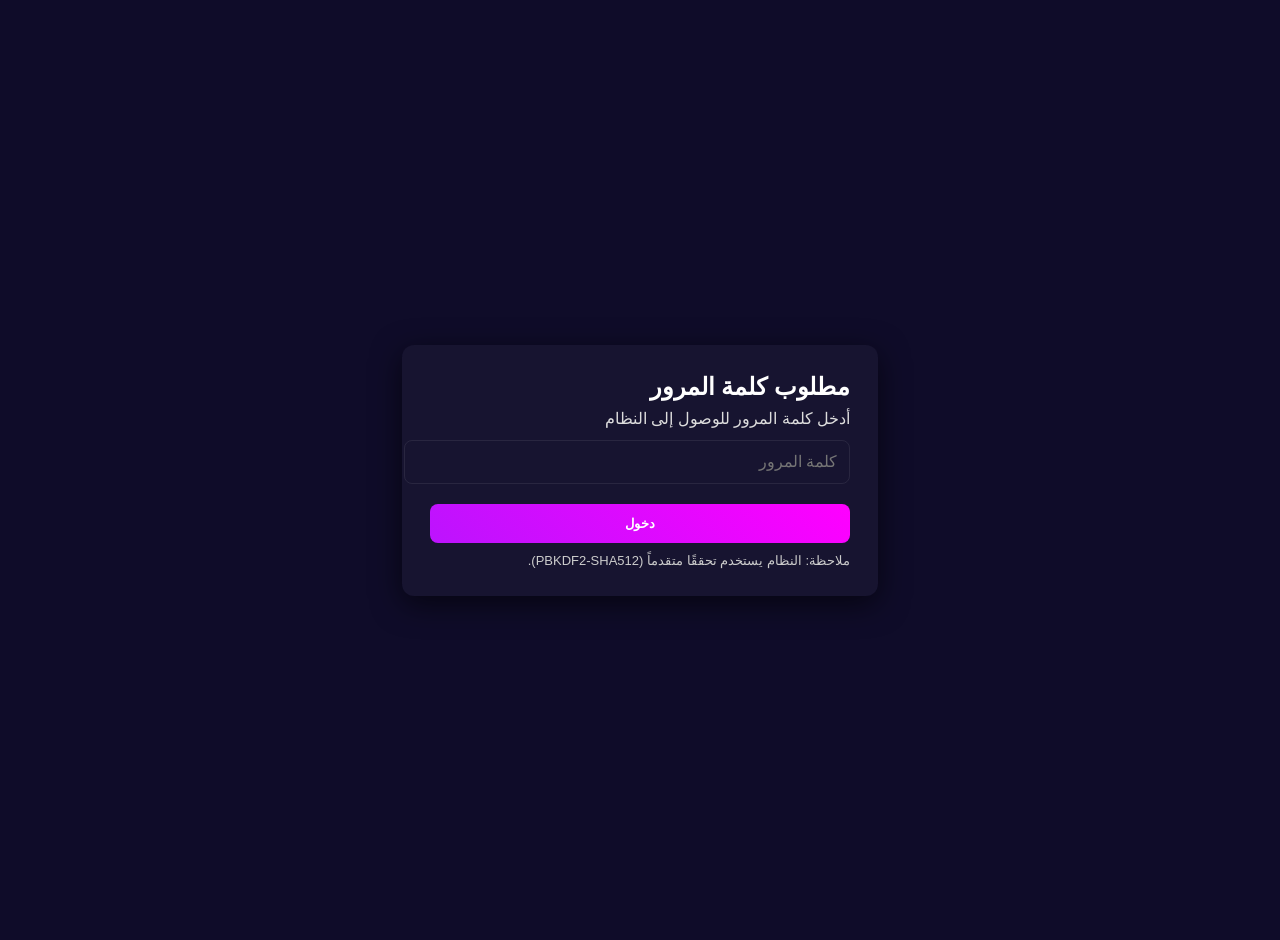
==== login.html @ 5e788ad3 "Initial commit: Collecting Centers Web Application" ====
<!doctype html>
<html lang="ar" dir="rtl">
<head>
  <meta charset="utf-8">
  <meta name="viewport" content="width=device-width,initial-scale=1">
  <title>تسجيل الدخول</title>
  <link rel="stylesheet" href="css/styles.css">
  <style>
    body{display:flex;align-items:center;justify-content:center;height:100vh;background:#0f0c29;color:#fff;font-family:Tajawal, sans-serif}
    .card{background:rgba(255,255,255,0.03);padding:28px;border-radius:12px;max-width:420px;width:90%;box-shadow:0 8px 30px rgba(0,0,0,0.6)}
    input{width:100%;padding:12px;border-radius:8px;border:1px solid rgba(255,255,255,0.08);background:transparent;color:#fff;font-size:16px}
    button{margin-top:12px;padding:12px;width:100%;border-radius:8px;background:linear-gradient(45deg,#bc13fe,#ff00ff);color:#fff;border:none;font-weight:800}
    .hint{font-size:13px;color:#ccc;margin-top:8px}
  </style>
</head>
<body>
  <div class="card">
    <h2 style="margin:0 0 8px 0">مطلوب كلمة المرور</h2>
    <div style="margin-bottom:12px;color:#ddd">أدخل كلمة المرور للوصول إلى النظام</div>
    <input id="pwd" type="password" placeholder="كلمة المرور">
    <div id="loginMsg" class="hint"></div>
    <button id="btn">دخول</button>
    <div class="hint" style="margin-top:10px">ملاحظة: النظام يستخدم تحققًا متقدماً (PBKDF2-SHA512).</div>
  </div>

  <script src="js/auth.js"></script>
  <script>
    document.getElementById('pwd').addEventListener('keypress', (e)=>{ if(e.key==='Enter') document.getElementById('btn').click(); });
    document.getElementById('btn').addEventListener('click', async ()=>{
      const v = document.getElementById('pwd').value || '';
      document.getElementById('loginMsg').innerText = 'جاري التحقق...';
      await Auth.login(v);
    });

    // If already authenticated, redirect to index
    (async ()=>{ if(Auth.isAuthenticated()) window.location.replace('index.html'); })();
  </script>
</body>
</html>
---- css/styles.css ----
/* ============================================
   SECURITY STATS X-TREME - MAIN STYLES
   ============================================ */

/* Root Variables & Configuration */
:root {
    --neon-blue: #00f3ff;
    --neon-pink: #ff00ff;
    --neon-purple: #bc13fe;
    --glass-bg: rgba(255, 255, 255, 0.05);
    --glass-border: rgba(255, 255, 255, 0.2);
    --text-glow: 0 0 10px rgba(255, 255, 255, 0.5);
    --enable-animations: 1;
}

/* Typography & Font Settings */
@import url('https://fonts.googleapis.com/css2?family=Tajawal:wght@400;700;900&display=swap');

/* Global Body Styles */
body {
    font-family: 'Tajawal', -apple-system, BlinkMacSystemFont, 'Segoe UI', sans-serif;
    background: linear-gradient(-45deg, #0f0c29, #302b63, #24243e, #1a0b2e) fixed;
    min-height: 100vh;
    margin: 0;
    padding: 20px;
    color: white;
    overflow-x: hidden;
    will-change: auto;
}

/* Accessibility: Respect Motion Preferences */
@media (prefers-reduced-motion: reduce) {
    * {
        animation-duration: 0.01ms !important;
        animation-iteration-count: 1 !important;
        transition-duration: 0.01ms !important;
    }
    :root {
        --enable-animations: 0;
    }
}

/* Particles Background - Optimized */
.particles {
    position: fixed;
    top: 0;
    left: 0;
    width: 100%;
    height: 100%;
    pointer-events: none;
    z-index: -1;
    background-image: radial-gradient(circle, rgba(255, 255, 255, 0.08) 1px, transparent 1px);
    background-size: 30px 30px;
    background-attachment: fixed;
}

/* ============================================
   ANIMATIONS
   ============================================ */

@keyframes popIn {
    0% {
        opacity: 0;
        transform: scale(0.5);
    }
    100% {
        opacity: 1;
        transform: scale(1);
    }
}

@keyframes slideUp {
    to {
        opacity: 1;
        transform: translateY(0);
    }
}

@keyframes confetti-fall {
    0% {
        transform: translateY(-100vh) rotate(0deg);
        opacity: 1;
    }
    100% {
        transform: translateY(100vh) rotate(720deg);
        opacity: 0;
    }
}

/* ============================================
   TEXT & TYPOGRAPHY
   ============================================ */

h1, h2, h3, h4, h5, h6 {
    margin: 0;
    font-weight: 900;
}

p {
    margin: 0;
}

/* ============================================
   UTILITY CLASSES
   ============================================ */

.text-center {
    text-align: center;
}

.mt-20 {
    margin-top: 20px;
}

.mb-40 {
    margin-bottom: 40px;
}

.hidden {
    display: none !important;
}

/* ============================================
   SCROLL & OVERFLOW
   ============================================ */

/* Custom scrollbar styling (optional) */
::-webkit-scrollbar {
    width: 8px;
    height: 8px;
}

::-webkit-scrollbar-track {
    background: rgba(255, 255, 255, 0.05);
}

::-webkit-scrollbar-thumb {
    background: var(--neon-blue);
    border-radius: 4px;
}

::-webkit-scrollbar-thumb:hover {
    background: var(--neon-pink);
}
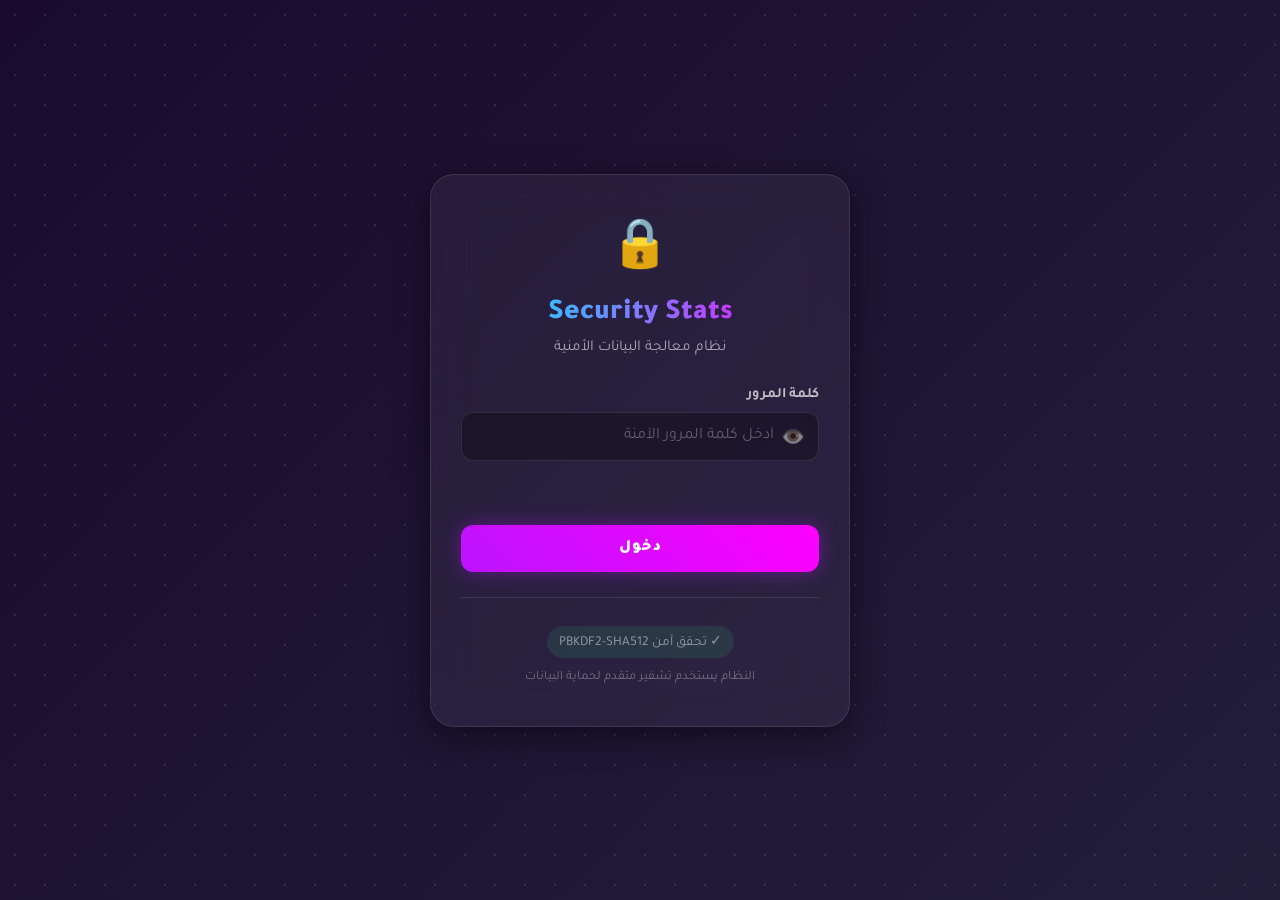
==== commit 45429f3f: "Improve login page: responsive design and modern UI" ====
--- a/login.html
+++ b/login.html
@@ -1,39 +1,412 @@
-<!doctype html>
+<!DOCTYPE html>
 <html lang="ar" dir="rtl">
 <head>
-  <meta charset="utf-8">
-  <meta name="viewport" content="width=device-width,initial-scale=1">
-  <title>تسجيل الدخول</title>
-  <link rel="stylesheet" href="css/styles.css">
-  <style>
-    body{display:flex;align-items:center;justify-content:center;height:100vh;background:#0f0c29;color:#fff;font-family:Tajawal, sans-serif}
-    .card{background:rgba(255,255,255,0.03);padding:28px;border-radius:12px;max-width:420px;width:90%;box-shadow:0 8px 30px rgba(0,0,0,0.6)}
-    input{width:100%;padding:12px;border-radius:8px;border:1px solid rgba(255,255,255,0.08);background:transparent;color:#fff;font-size:16px}
-    button{margin-top:12px;padding:12px;width:100%;border-radius:8px;background:linear-gradient(45deg,#bc13fe,#ff00ff);color:#fff;border:none;font-weight:800}
-    .hint{font-size:13px;color:#ccc;margin-top:8px}
-  </style>
+    <meta charset="UTF-8">
+    <meta name="viewport" content="width=device-width, initial-scale=1.0">
+    <meta name="description" content="نظام المصادقة الآمن">
+    <meta name="theme-color" content="#0f0c29">
+    <title>Security Stats - تسجيل الدخول</title>
+    <link href="https://fonts.googleapis.com/css2?family=Tajawal:wght@400;700;900&display=swap" rel="stylesheet">
+    <link rel="stylesheet" href="css/styles.css">
+    <style>
+        * { margin: 0; padding: 0; box-sizing: border-box; }
+
+        body {
+            display: flex;
+            align-items: center;
+            justify-content: center;
+            min-height: 100vh;
+            background: linear-gradient(-45deg, #0f0c29, #302b63, #24243e, #1a0b2e);
+            background-size: 400% 400%;
+            animation: gradientBG 15s ease infinite;
+            font-family: 'Tajawal', sans-serif;
+            padding: 20px;
+            overflow: hidden;
+        }
+
+        .particles {
+            position: fixed;
+            top: 0;
+            left: 0;
+            width: 100%;
+            height: 100%;
+            pointer-events: none;
+            z-index: -1;
+            background-image: radial-gradient(circle, rgba(255,255,255,0.1) 1px, transparent 1px);
+            background-size: 30px 30px;
+            animation: moveParticles 20s linear infinite;
+        }
+
+        @keyframes gradientBG {
+            0% { background-position: 0% 50%; }
+            50% { background-position: 100% 50%; }
+            100% { background-position: 0% 50%; }
+        }
+
+        @keyframes moveParticles {
+            from { transform: translateY(0); }
+            to { transform: translateY(-50%); }
+        }
+
+        @keyframes slideIn {
+            from {
+                opacity: 0;
+                transform: translateY(30px);
+            }
+            to {
+                opacity: 1;
+                transform: translateY(0);
+            }
+        }
+
+        @keyframes pulse {
+            0%, 100% { box-shadow: 0 0 20px rgba(0,243,255,0.4); }
+            50% { box-shadow: 0 0 40px rgba(0,243,255,0.8); }
+        }
+
+        .login-container {
+            width: 100%;
+            max-width: 420px;
+            animation: slideIn 0.8s ease;
+            z-index: 10;
+        }
+
+        .login-card {
+            background: rgba(255, 255, 255, 0.05);
+            backdrop-filter: blur(20px);
+            border: 1px solid rgba(255, 255, 255, 0.1);
+            border-radius: 24px;
+            padding: 40px 30px;
+            box-shadow: 0 8px 32px rgba(0, 0, 0, 0.5);
+            transition: all 0.3s ease;
+        }
+
+        .login-card:hover {
+            border-color: rgba(0, 243, 255, 0.3);
+            box-shadow: 0 15px 50px rgba(0, 243, 255, 0.1);
+        }
+
+        .login-header {
+            text-align: center;
+            margin-bottom: 30px;
+        }
+
+        .login-icon {
+            font-size: 3rem;
+            margin-bottom: 15px;
+            display: block;
+            animation: pulse 2s ease infinite;
+        }
+
+        .login-title {
+            font-size: 1.8rem;
+            font-weight: 900;
+            background: linear-gradient(to right, #00f3ff, #ff00ff);
+            -webkit-background-clip: text;
+            background-clip: text;
+            color: transparent;
+            margin-bottom: 8px;
+        }
+
+        .login-subtitle {
+            color: rgba(255, 255, 255, 0.6);
+            font-size: 0.95rem;
+        }
+
+        .form-group {
+            margin-bottom: 20px;
+        }
+
+        .form-label {
+            display: block;
+            color: rgba(255, 255, 255, 0.7);
+            font-size: 0.9rem;
+            margin-bottom: 8px;
+            font-weight: 600;
+        }
+
+        .input-wrapper {
+            position: relative;
+            display: flex;
+            align-items: center;
+        }
+
+        #pwd {
+            width: 100%;
+            padding: 14px 16px;
+            padding-right: 44px;
+            border-radius: 12px;
+            border: 1px solid rgba(255, 255, 255, 0.1);
+            background: rgba(0, 0, 0, 0.3);
+            color: #fff;
+            font-family: 'Tajawal', sans-serif;
+            font-size: 16px;
+            transition: all 0.3s ease;
+        }
+
+        #pwd:focus {
+            outline: none;
+            border-color: #00f3ff;
+            background: rgba(0, 0, 0, 0.4);
+            box-shadow: 0 0 15px rgba(0, 243, 255, 0.2);
+        }
+
+        #pwd::placeholder {
+            color: rgba(255, 255, 255, 0.3);
+        }
+
+        .toggle-password {
+            position: absolute;
+            right: 14px;
+            background: none;
+            border: none;
+            color: rgba(255, 255, 255, 0.5);
+            cursor: pointer;
+            font-size: 1.2rem;
+            transition: color 0.3s ease;
+        }
+
+        .toggle-password:hover {
+            color: rgba(255, 255, 255, 0.8);
+        }
+
+        #btn {
+            width: 100%;
+            padding: 14px;
+            margin-top: 20px;
+            border-radius: 12px;
+            border: none;
+            background: linear-gradient(45deg, #bc13fe, #ff00ff);
+            color: #fff;
+            font-family: 'Tajawal', sans-serif;
+            font-weight: 900;
+            font-size: 1rem;
+            cursor: pointer;
+            transition: all 0.3s ease;
+            box-shadow: 0 0 20px rgba(188, 19, 254, 0.4);
+            letter-spacing: 1px;
+        }
+
+        #btn:hover {
+            transform: translateY(-2px);
+            box-shadow: 0 0 40px rgba(188, 19, 254, 0.8);
+        }
+
+        #btn:active {
+            transform: translateY(0);
+        }
+
+        #btn:disabled {
+            opacity: 0.6;
+            cursor: not-allowed;
+            transform: none;
+        }
+
+        #loginMsg {
+            margin-top: 12px;
+            padding: 12px;
+            border-radius: 8px;
+            font-size: 0.9rem;
+            text-align: center;
+            min-height: 20px;
+            animation: slideIn 0.3s ease;
+        }
+
+        #loginMsg.success {
+            background: rgba(56, 239, 125, 0.2);
+            color: #38ef7d;
+            border: 1px solid rgba(56, 239, 125, 0.3);
+        }
+
+        #loginMsg.error {
+            background: rgba(255, 71, 87, 0.2);
+            color: #ff6b81;
+            border: 1px solid rgba(255, 71, 87, 0.3);
+        }
+
+        #loginMsg.info {
+            background: rgba(0, 243, 255, 0.2);
+            color: #00f3ff;
+            border: 1px solid rgba(0, 243, 255, 0.3);
+        }
+
+        .login-footer {
+            margin-top: 25px;
+            padding-top: 20px;
+            border-top: 1px solid rgba(255, 255, 255, 0.1);
+            text-align: center;
+            color: rgba(255, 255, 255, 0.5);
+            font-size: 0.85rem;
+        }
+
+        .security-badge {
+            display: inline-flex;
+            align-items: center;
+            gap: 5px;
+            background: rgba(56, 239, 125, 0.1);
+            padding: 6px 12px;
+            border-radius: 20px;
+            margin-top: 8px;
+        }
+
+        .security-badge svg {
+            width: 16px;
+            height: 16px;
+            fill: #38ef7d;
+        }
+
+        /* Mobile Responsive */
+        @media (max-width: 480px) {
+            .login-container {
+                max-width: 100%;
+            }
+
+            .login-card {
+                padding: 30px 20px;
+                border-radius: 16px;
+            }
+
+            .login-icon {
+                font-size: 2.5rem;
+            }
+
+            .login-title {
+                font-size: 1.5rem;
+            }
+
+            .login-subtitle {
+                font-size: 0.85rem;
+            }
+
+            #pwd {
+                font-size: 16px; /* Prevent zoom on iOS */
+                padding: 12px 14px;
+                padding-right: 40px;
+            }
+
+            #btn {
+                padding: 12px;
+                font-size: 0.95rem;
+            }
+        }
+
+        @media (max-width: 360px) {
+            .login-card {
+                padding: 25px 15px;
+            }
+
+            .login-title {
+                font-size: 1.3rem;
+            }
+
+            .login-footer {
+                font-size: 0.8rem;
+            }
+        }
+    </style>
 </head>
 <body>
-  <div class="card">
-    <h2 style="margin:0 0 8px 0">مطلوب كلمة المرور</h2>
-    <div style="margin-bottom:12px;color:#ddd">أدخل كلمة المرور للوصول إلى النظام</div>
-    <input id="pwd" type="password" placeholder="كلمة المرور">
-    <div id="loginMsg" class="hint"></div>
-    <button id="btn">دخول</button>
-    <div class="hint" style="margin-top:10px">ملاحظة: النظام يستخدم تحققًا متقدماً (PBKDF2-SHA512).</div>
-  </div>
-
-  <script src="js/auth.js"></script>
-  <script>
-    document.getElementById('pwd').addEventListener('keypress', (e)=>{ if(e.key==='Enter') document.getElementById('btn').click(); });
-    document.getElementById('btn').addEventListener('click', async ()=>{
-      const v = document.getElementById('pwd').value || '';
-      document.getElementById('loginMsg').innerText = 'جاري التحقق...';
-      await Auth.login(v);
-    });
-
-    // If already authenticated, redirect to index
-    (async ()=>{ if(Auth.isAuthenticated()) window.location.replace('index.html'); })();
-  </script>
+    <div class="particles"></div>
+
+    <div class="login-container">
+        <div class="login-card">
+            <div class="login-header">
+                <span class="login-icon">🔒</span>
+                <h1 class="login-title">Security Stats</h1>
+                <p class="login-subtitle">نظام معالجة البيانات الأمنية</p>
+            </div>
+
+            <form onsubmit="handleLogin(event)">
+                <div class="form-group">
+                    <label class="form-label">كلمة المرور</label>
+                    <div class="input-wrapper">
+                        <input 
+                            id="pwd" 
+                            type="password" 
+                            placeholder="أدخل كلمة المرور الآمنة"
+                            autocomplete="current-password"
+                            required
+                        >
+                        <button type="button" class="toggle-password" onclick="togglePassword()">
+                            👁️
+                        </button>
+                    </div>
+                </div>
+
+                <div id="loginMsg"></div>
+
+                <button id="btn" type="submit" disabled>جاري التحميل...</button>
+            </form>
+
+            <div class="login-footer">
+                <div class="security-badge">
+                    ✓ تحقق آمن PBKDF2-SHA512
+                </div>
+                <p style="margin-top: 12px; font-size: 0.8rem; opacity: 0.7;">
+                    النظام يستخدم تشفير متقدم لحماية البيانات
+                </p>
+            </div>
+        </div>
+    </div>
+
+    <script src="js/auth.js"></script>
+    <script>
+        let passwordVisible = false;
+
+        function togglePassword() {
+            const pwd = document.getElementById('pwd');
+            passwordVisible = !passwordVisible;
+            pwd.type = passwordVisible ? 'text' : 'password';
+        }
+
+        async function handleLogin(e) {
+            e.preventDefault();
+            const pwd = document.getElementById('pwd').value || '';
+            const btn = document.getElementById('btn');
+            const msg = document.getElementById('loginMsg');
+
+            btn.disabled = true;
+            btn.innerText = 'جاري التحقق...';
+            msg.className = 'info';
+            msg.innerText = 'يتم التحقق من كلمة المرور...';
+
+            try {
+                const success = await Auth.login(pwd);
+                if (success) {
+                    msg.className = 'success';
+                    msg.innerText = '✓ تم التحقق بنجاح! جاري الانتقال...';
+                    setTimeout(() => window.location.replace('index.html'), 1500);
+                } else {
+                    msg.className = 'error';
+                    msg.innerText = '✗ كلمة المرور غير صحيحة';
+                    btn.disabled = false;
+                    btn.innerText = 'دخول';
+                }
+            } catch (error) {
+                msg.className = 'error';
+                msg.innerText = '✗ حدث خطأ في التحقق';
+                btn.disabled = false;
+                btn.innerText = 'دخول';
+            }
+        }
+
+        // Enter key support
+        document.getElementById('pwd').addEventListener('keypress', (e) => {
+            if (e.key === 'Enter' && !document.getElementById('btn').disabled) {
+                document.getElementById('btn').click();
+            }
+        });
+
+        // Enable button once script is loaded
+        window.addEventListener('load', () => {
+            document.getElementById('btn').disabled = false;
+            document.getElementById('btn').innerText = 'دخول';
+        });
+
+        // If already authenticated, redirect
+        if (Auth.isAuthenticated()) {
+            window.location.replace('index.html');
+        }
+    </script>
 </body>
 </html>
